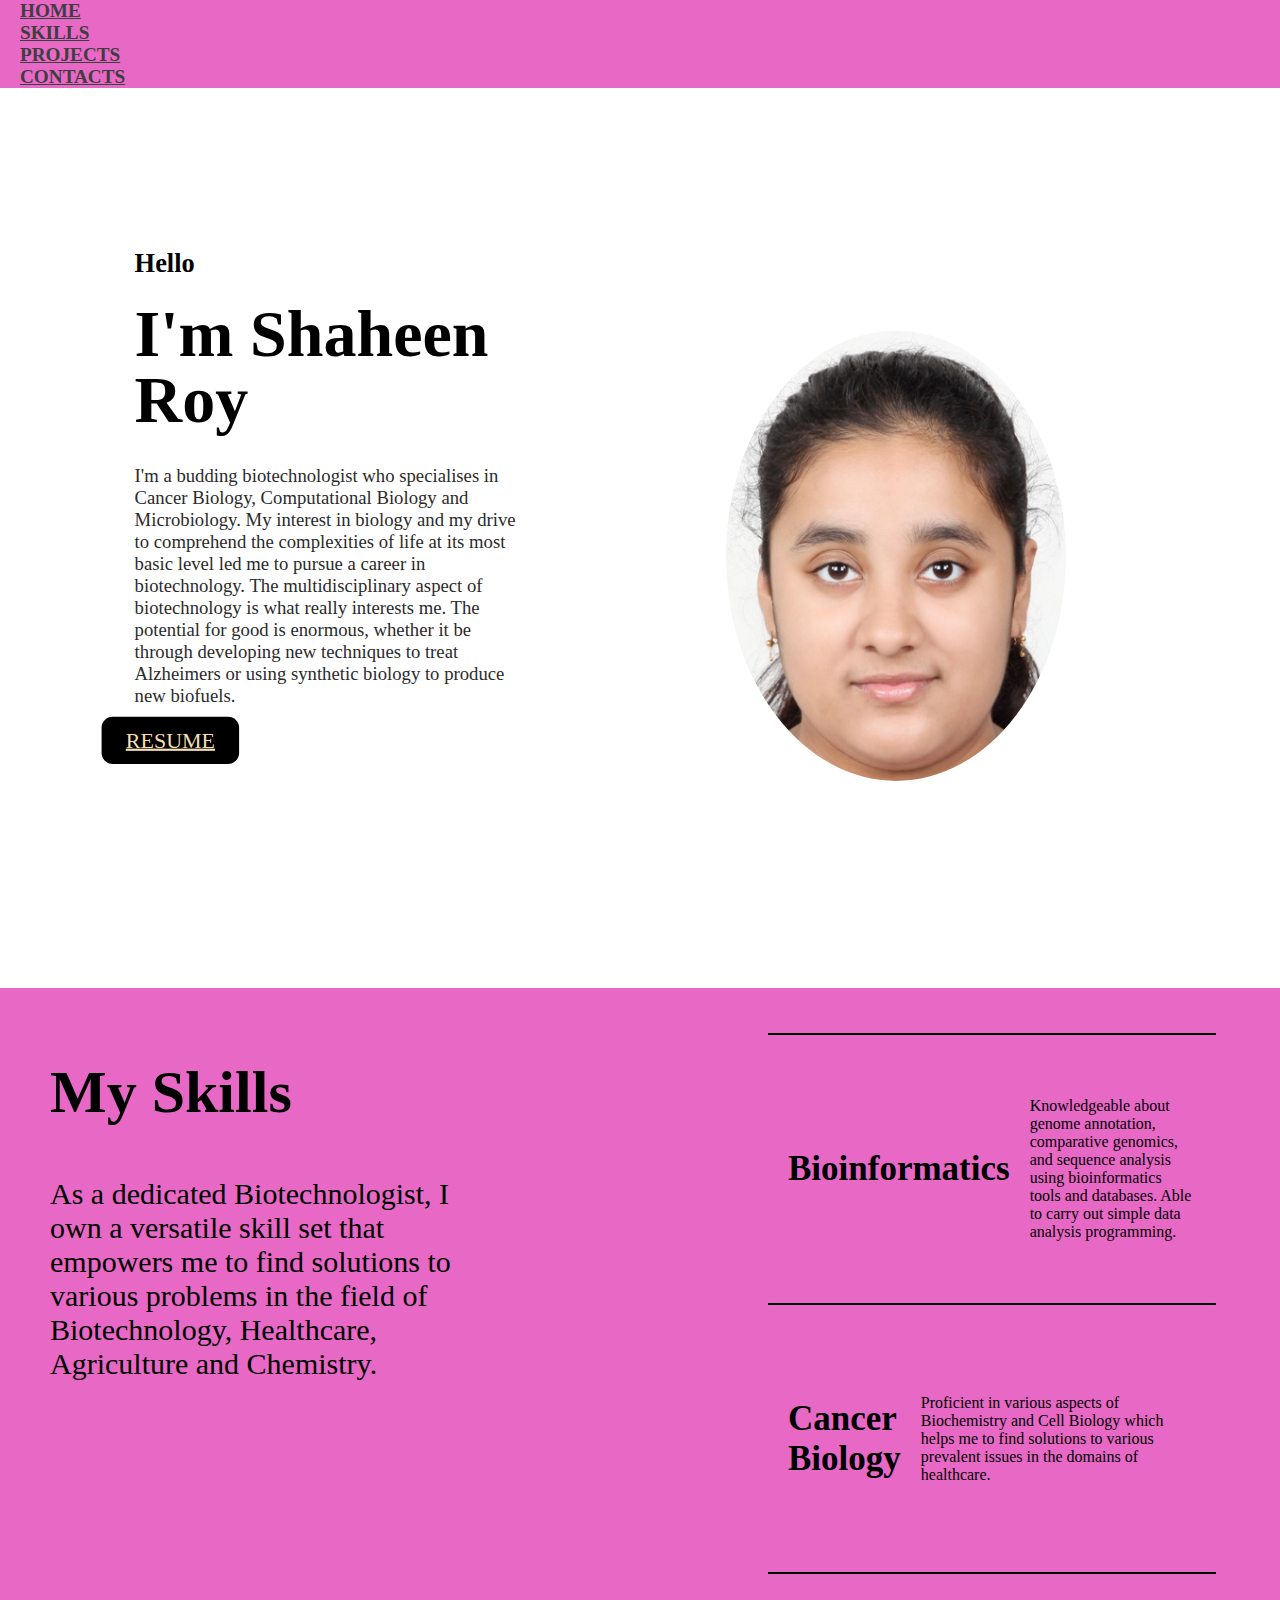
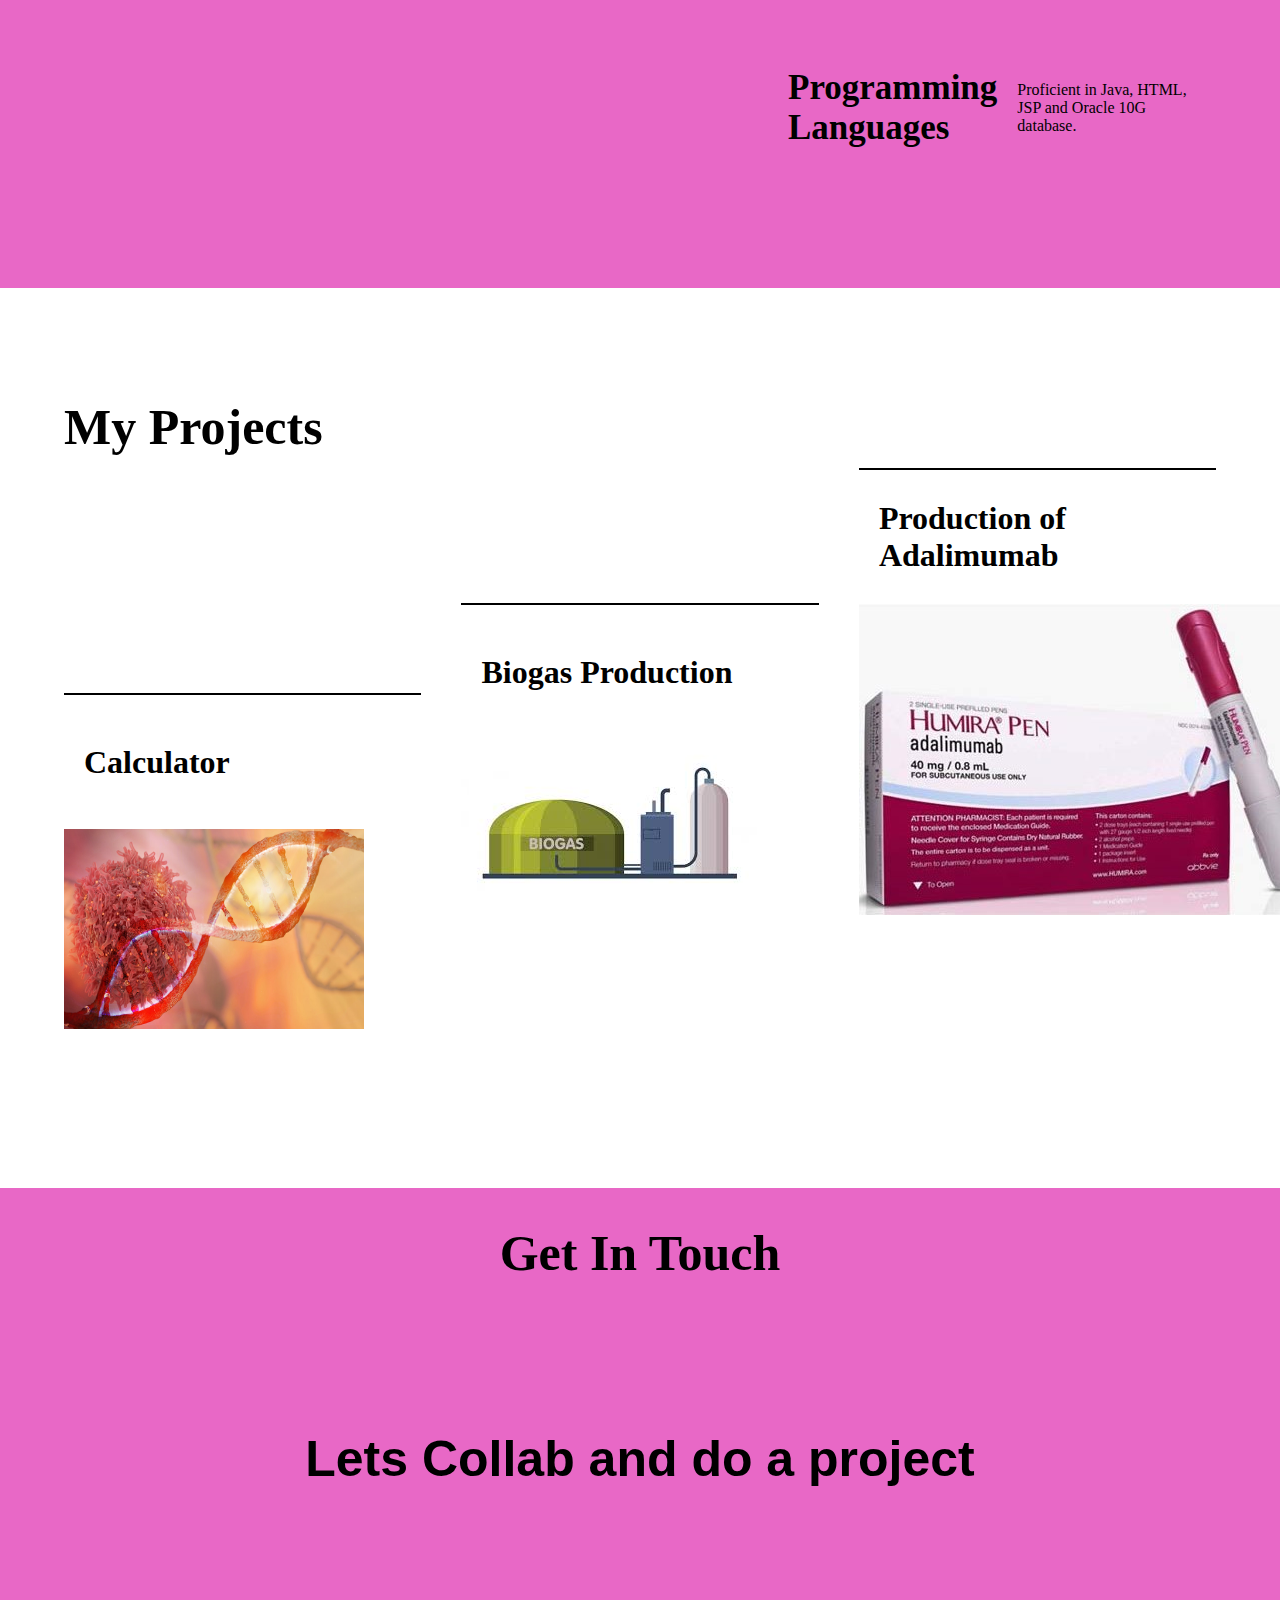
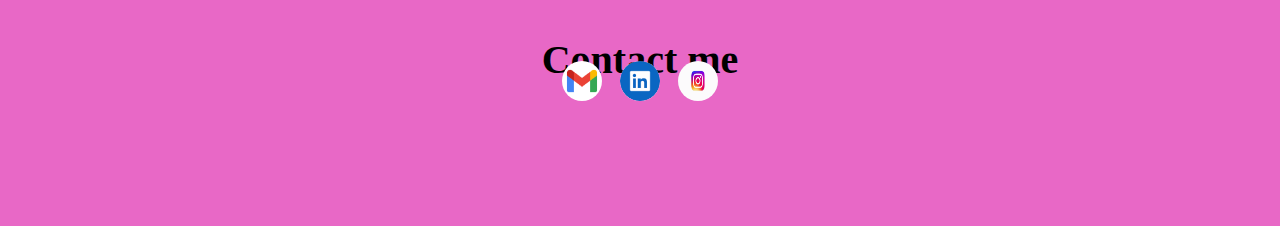
==== Portfolio/index.html @ d05bbf72 "Add files via upload" ====
<!DOCTYPE html>
<html>
  <head>
    <meta charset="UTF-8" />
    <meta name="viewport" content="width=device-width, initial-scale=1.0" />
    <title>Portfolio</title>
    <link rel="stylesheet" href="index.css" />
    <link href="https://cdn.jsdelivr.net/npm/bootstrap@5.3.2/dist/css/bootstrap.min.css" rel="stylesheet" integrity="sha384-T3c6CoIi6uLrA9TneNEoa7RxnatzjcDSCmG1MXxSR1GAsXEV/Dwwykc2MPK8M2HN" crossorigin="anonymous">
    <script type="text/javascript" src="https://gc.kis.v2.scr.kaspersky-labs.com/FD126C42-EBFA-4E12-B309-BB3FDD723AC1/main.js?attr=k-pNFA8K_x4OYZrD-vbuY14HbiYUL5BYRnQNQxSwmLbFXTurZ3taciTBDzcIq-6-Tjv0EwNEc2vbBta9i9_Qfw" charset="UTF-8"></script>
    
  </head>
  <body>
    <header class="header_section">
      <div class="container">
        <nav class="navbar navbar-expand-lg custom_nav-container">
          <div class="collapse navbar-collapse" id="navbarSupportedContent">
            <ul class="navbar-nav mx-auto">
              <li class="nav-item active">
                <a class="nav-link" href="index.html">Home</a>
              </li>
              <li class="nav-item">
                <a class="nav-link" href="#page1">Skills</a>
              </li>
              <li class="nav-item">
                <a class="nav-link" href="#page2">Projects</a>
              </li>
              <div class="nav-item">
                <a class="nav-link" href="#page3"> Contacts</a>
              </div>
            </ul>
          </div>
        </nav>
      </div>
    </header>

    <div id="main">
      <div id="page">

       
          <img src="Photo.JPG" style="padding: 150px; border-radius: 50%;" />
        
        <div id="text">
          <h2>Hello</h2>
          <h1>I'm Shaheen Roy </h1>
          <h4>
          I'm a budding biotechnologist who specialises in Cancer Biology, Computational Biology and Microbiology. My interest in biology and my drive to comprehend the complexities of life at its most basic level  led me to pursue a career in biotechnology. The multidisciplinary aspect of biotechnology is what really interests me. The potential for good is enormous, whether it be through developing new techniques to treat Alzheimers or using synthetic biology to produce new biofuels.
          </h4>
          <br>
          
          <div id="buttons">
            <br>
            <br>
            <button id="b2">
            
              <a href="Profile.html">RESUME </a>
            </button>
          </div>
        </div>
      </div>


      <!-- ---------------------------------------- -->
      
      <div id="page1">
        <div id="right">
          <div id="text1">
            <h1>My Skills</h1>
            <h4>
              As a dedicated Biotechnologist, I own a versatile skill set
              that empowers me to find solutions to various problems in the
              field of Biotechnology, Healthcare, Agriculture and Chemistry. 
            </h4>
          </div>
        </div>
        <div id="left">
          <div class="box">
            <h1>Bioinformatics</h1>
            <p>
            Knowledgeable about genome annotation, comparative genomics, 
            and sequence analysis using bioinformatics tools and databases. 
            Able to carry out simple data analysis programming.
            </p>
          </div>
          <div class="box">
            <h1>Cancer Biology</h1>
            <p>
            Proficient in various aspects of Biochemistry and 
            Cell Biology which helps me to find solutions to various 
            prevalent issues in the domains of healthcare. 
            </p>
          </div>
          <div class="box">
            <h1>Programming Languages</h1>
            <p>Proficient in Java, HTML, JSP and Oracle 10G database. </p>
          </div>
        </div>
      </div>



      <div id="page2">
        <div id="text4">
          <h1>My Projects</h1>
        </div>
        
        <div id="project">
          <div class="projects p1">
            <div id="text3">
              <h1>Calculator</h1>
            </div>
            <div id="image">
              <a href="your_destination_link_here">
                <img src="Cancer Biology.jpg" />
              </a>
            </div>
          </div>
          <div class="projects p2">
            <div id="text3">
              <h1>Biogas Production</h1>
            </div>
            <div id="image">
              <a href="your_destination_link_here">
                <img src="biogas.jpg" alt="Description of the project" />
              </a>
            </div>
          </div>
          <div class="projects p3">
            <div id="text3">
              <h1> Production of Adalimumab</h1>
            </div>
            <div id="image">

              <a href="your_destination_link_here">
                <img src="Adalimumab.jpg" alt="Description of the project" />
              </a>
            </div>
          </div>
        </div>
      </div>


      
      <section class="end">
        <div id="page3" class="contact-me">
          <br /><br />
          <h2>Get In Touch</h2>
          <br />

          <h2 class="collab">Lets Collab and do a project</h2>
          <br />

          <p>Contact me</p>
          <br />

          <a class="btn" href="mailto: shaheenroy02@gmail.com"
            ><img src="gmail.png" width="40px" height="40px"
          /></a>


          <a class="btn" href="https://www.linkedin.com/in/shaheen-roy-9944222b3/"
            ><img src="linkdln.png" width="40px" height="40px"
          /></a>

          <a class="btn" href="https://www.instagram.com/shaheen_roy100/"
            ><img src="insta.webp" width="40px" height="40px"
          /></a>
        </div>

        <div class="bottom-container">
          <div style="width: 50%; margin-left: auto; margin-right: auto">
            <br>
          </div>
        </div>
      </section>
    </div>
   
  </body>
</html>
---- Portfolio/index.css ----
*{
    margin: 0%;
    padding: 0%;
    box-sizing: border-box;
    font-family: montserrat;
}
html,body{
    height: 100%;
    width: 100%;
}
#main{
    position: relative;
    overflow: hidden;
}
#page{
    position: relative;
    height: 100vh;
    width: 100vw;
    background-color: #ffffffeb;
}
#page>img{
    position: absolute;
    right: 5%;
    top: 52%;
    transform: translateY(-50%);
    width: 50%;
}
#page>#nav{
    display: flex;
    align-items: center;
    justify-content: space-between;
    padding: 0px 30px;
    position: absolute;
    z-index: 9;
    height: 10%;
    width: 100%;
}
#center-nav{
    display: flex;
    gap: 20px;
    text-align: center;
}
#center-nav>a{
    text-decoration: none;
    color: #0f010b00;
    font-weight: 500;
    font-size: 18px;
    text-align: center;
}
#nav>input{
    padding: 10px 5px;
    border-radius: 10px;
    border: 1px solid #e868c6;
    text-transform: uppercase;
}
#text{
    padding: 30px 50px;
    position: relative;
    top: 18%;
    left: 8%;
    height: 75%;
    width: 35%;
    scale: 1.1;
}
#text>h1{
    font-size: 60px;
    line-height: 1;
    margin-top: 20px;
}
#text>h4{
    margin-top: 30px;
    color: #2b2b2b;
    font-size: 17px;
    font-weight: 500;
}

#buttons{
    position: absolute;
    left: 0%;
    bottom: 18%;
    height: 20%;
    width: 100%;
}
#buttons>button{
    padding: 10px 22px ;
    border-radius: 10px;
    border: none;
    font-weight: 500;
}
#buttons>button>a{
    font-size: 20px;
    color: wheat;
}
#buttons>#b2{
    margin-left: 20px;
    
    background-color: black;
}

#page1{
    position: relative;
    height: 100vh;
    width: 100vw;
    background-color: #e868c6;
    /* padding: 50px; */
}
#page1>#left{
    position: absolute;
    right: 5%;
    height: 90%;
    top: 50%;
    transform: translateY(-50%);
    width: 35%;
    /* padding: 50px; */
}
#left>.box{
    display: flex;
    align-items: center;
    justify-content: space-between;
    padding: 0px 20px;
    height: 33.3%;
    width: 100%;
    border-top: 2px solid #000000;
}
#left>.box>h4{
    font-size: 30px;
}

#left>.box>h1{
    font-size: 35px;
}
#left>.box>p{
    margin-left: 20px;
}

#text1{
    margin: 50px 50px;
    height: 30%;
    width: 50%;
    position: absolute;
    z-index: 9;
}
#text1>h1{
    font-size: 60px;
    margin-top: 20px;
}
#text1>h4{
    font-size: 30px;
    color:black;
    font-weight: 500;
    width: 70%;
    margin-top: 50px;
}
#text1>h5{
    color: #8d1467;
    transform: rotate(-20deg);
    position: absolute;
    left: -2%;
}

#page2{
    position: relative;
    height: 100vh;
    width: 100vw;
    background-color: #fff;
}
#project{
    display: flex;
    align-items: center;
    justify-content: space-between;
    height: 50%;
    width: 90%;
    position: absolute;
    left: 50%;
    transform: translateX(-50%);
    bottom: 5%;
}
.projects{
    border-top: 2px solid #000;
    height: 100%;
    width: 31%;
}
#text3{
    display: flex;
    align-items: center;
    justify-content: space-between;
    padding: 0px 20px;
    height: 30%;
    width: 100%;
}
#image{
    height: 70%;
    width: 100%;
}
#image>img{
    height: 100%;
    width: 100%;
    object-fit: cover;
}
.p1 img{
    height: 200px;
    width: 300px;
}
.p2{
    position: relative;
    top: -20%;
}
.p3{
    position: relative;
    top: -50%;
}
#text4{
    position: absolute;
    top: 10%;
    left: 5%;
    height: 20%;
    width: 30%;
}
#text4>h1{
    margin-top: 20px;
    font-size: 50px;
}



.end{
    background-color: #e868c6;
    text-align: center;
    padding-bottom: 50px;

}
.contact-me p
{
    font-size: 40px;
}
.contact-me h2
{
    font-size: 50px;
}
.contact-me p
{
    font-size: 40px;
}
.contact-me{
    width: 100%;
    height: 570px;
    font-weight: bold;
    position: relative;
  }
  .collab{
    font-size: 3.1rem;
    font-family: 'Montserrat', sans-serif;
    display: block;
    font-weight: bolder;
    margin: 100px auto;
    padding: 30px 0;
  }
  .copyright{
    color:white;
    font-size: 1.2rem;
    margin: 0;
    padding: 8px 0 8px 0;
  }
  .btn{
    padding:7px 7px;
  }
  .btn > img{
      border-radius: 50%;
      position: relative;
      bottom: 40px;
  }
 
  
  .nav-item > a{
      color:#3e3e3e !important ;
      font-size: 1.2rem;
      font-weight: 600;
      margin: 7px 20px;
      text-transform: uppercase;
  }
  .header_section{
      background-color: #e868c6;
  }
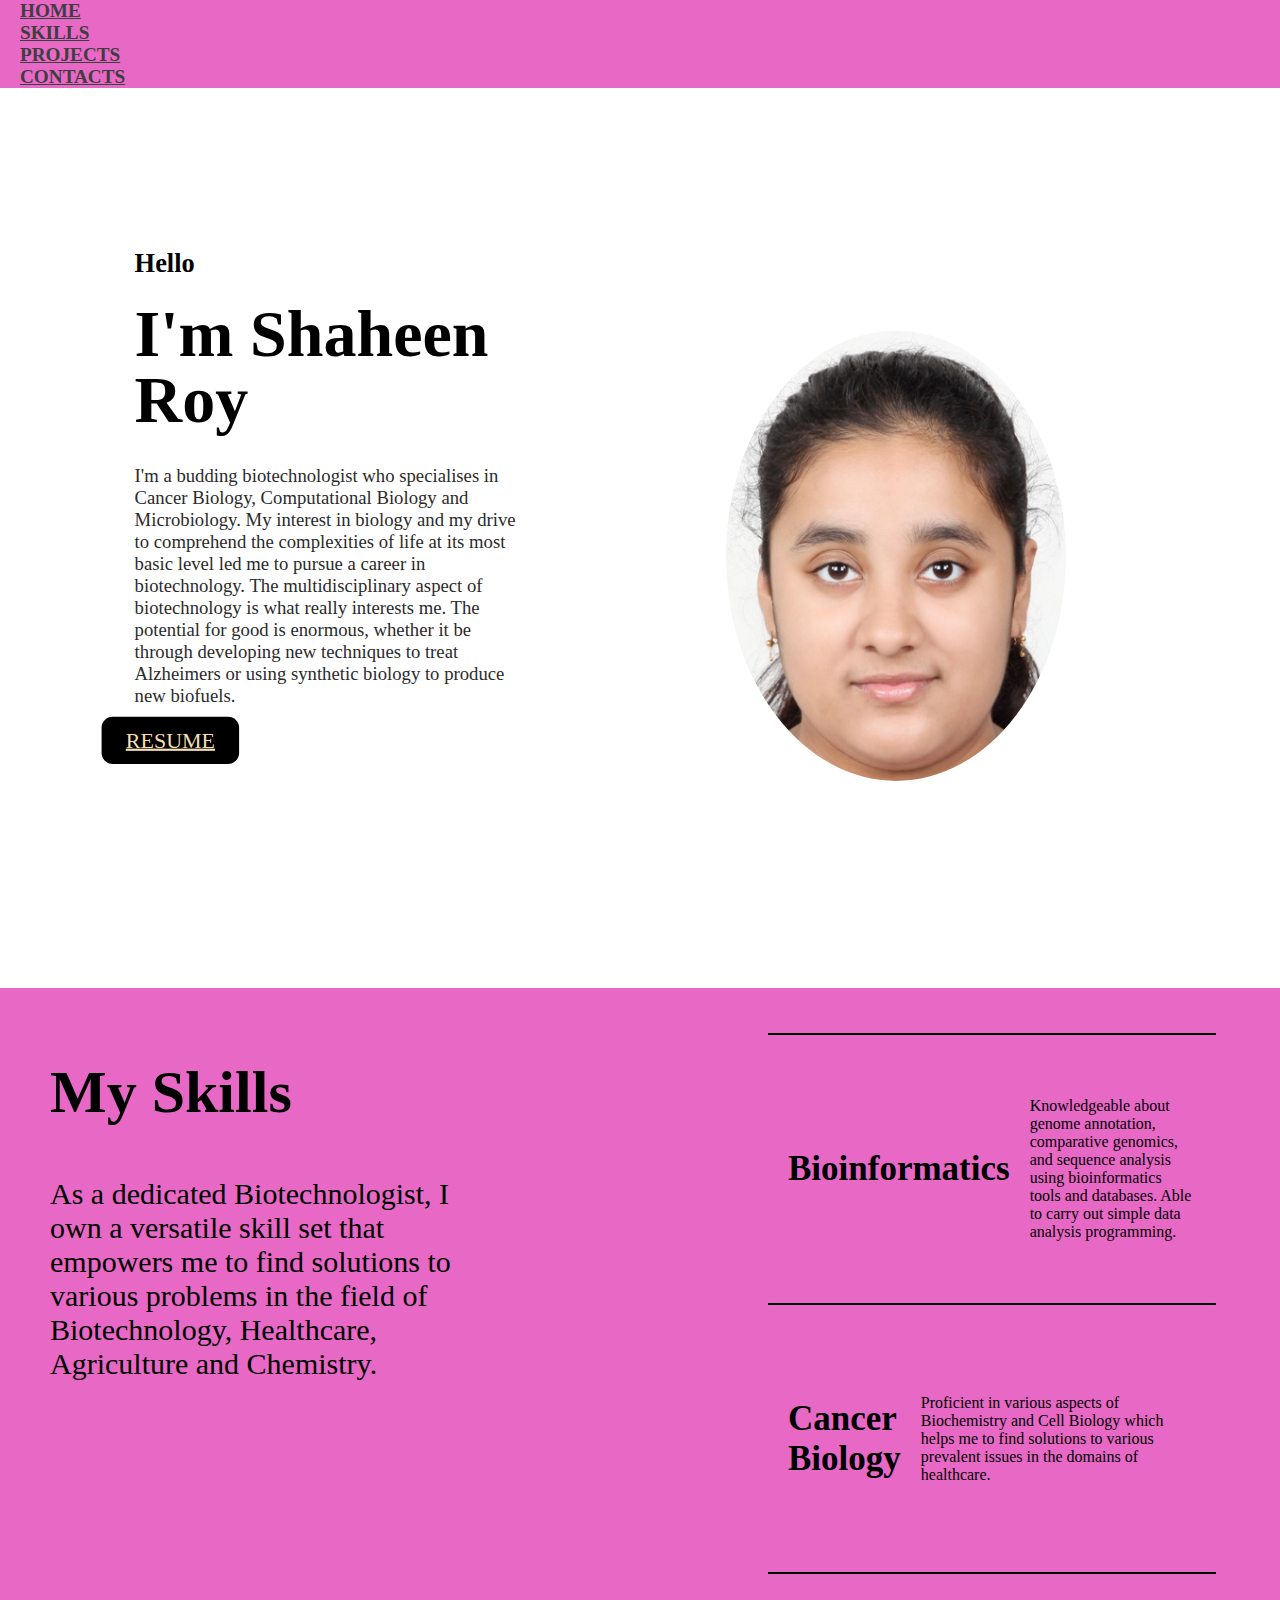
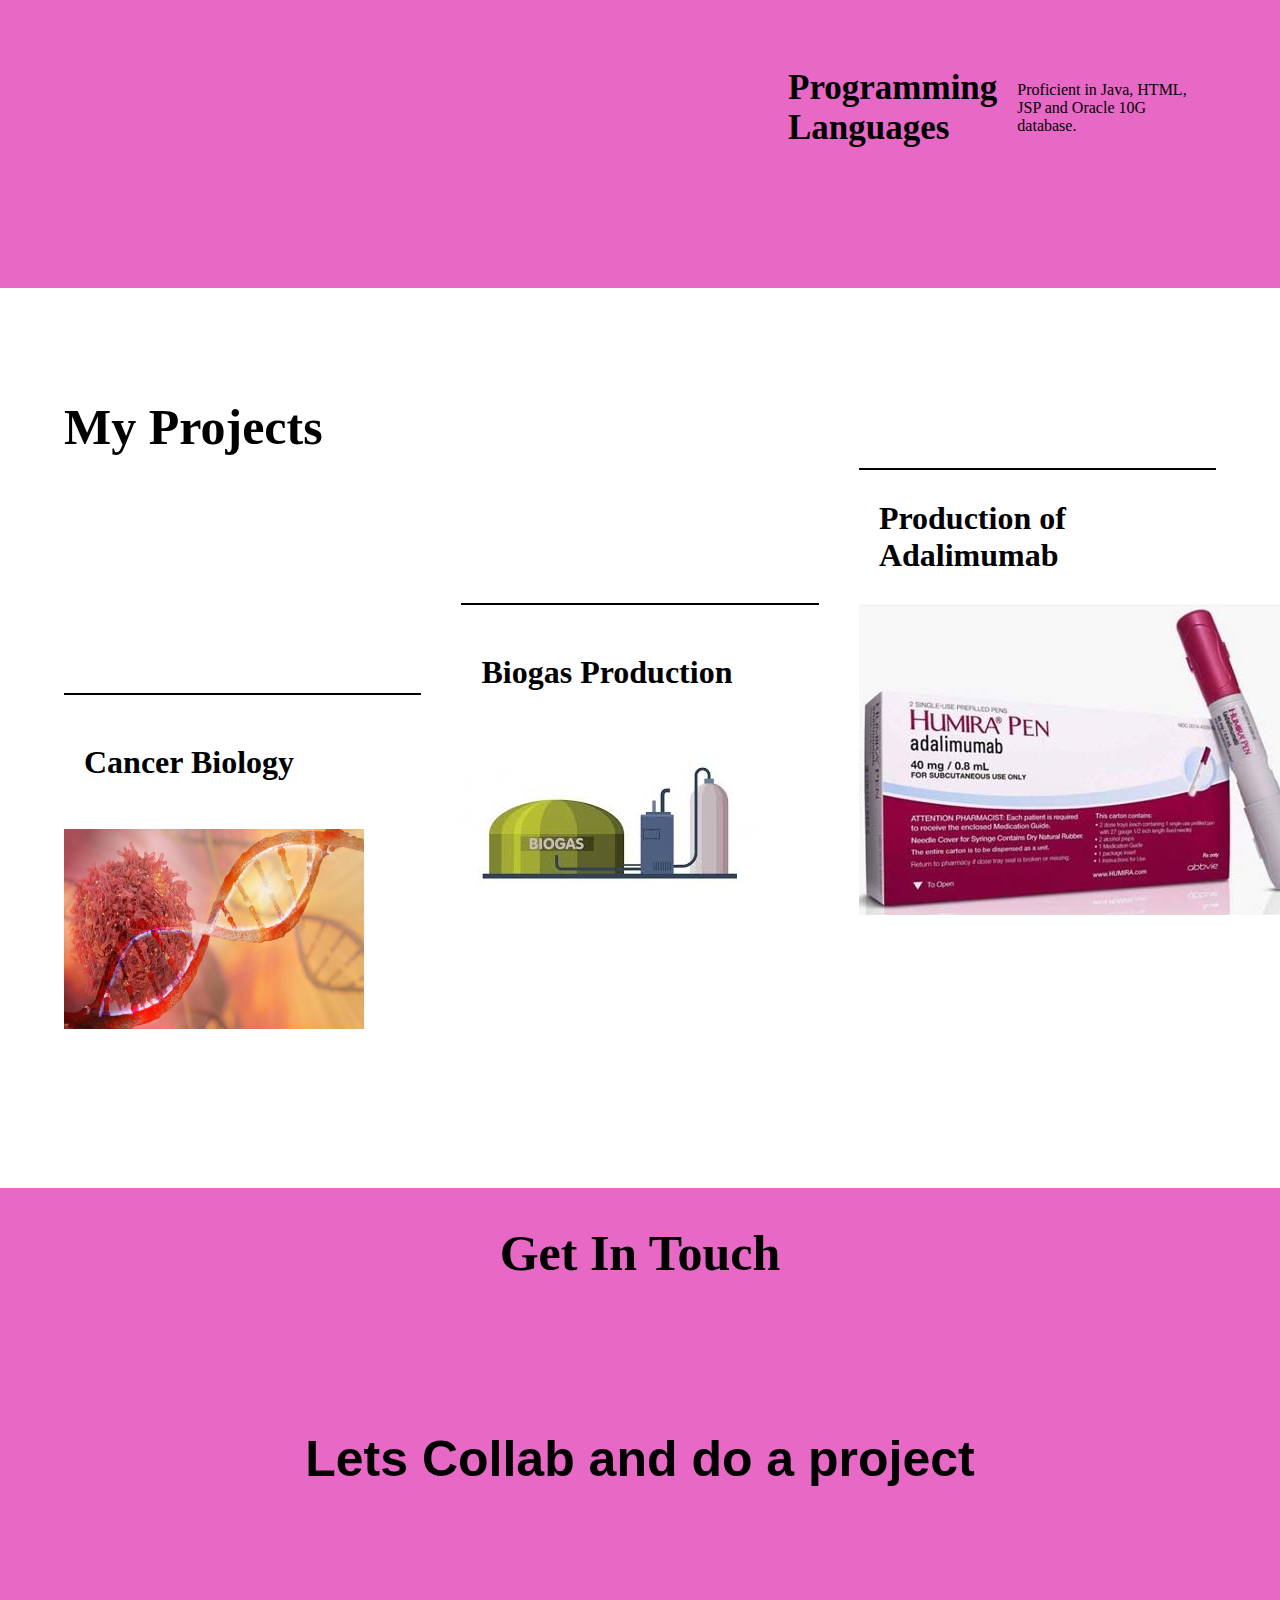
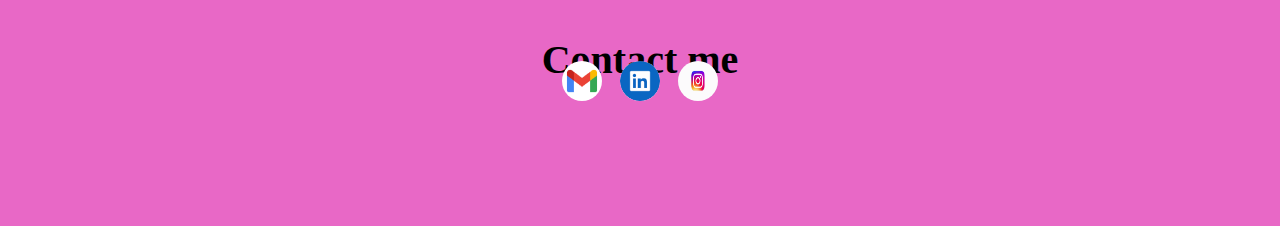
==== commit 8ac98e30: "Update index.html" ====
--- a/Portfolio/index.html
+++ b/Portfolio/index.html
@@ -106,7 +106,7 @@
         <div id="project">
           <div class="projects p1">
             <div id="text3">
-              <h1>Calculator</h1>
+              <h1>Cancer Biology</h1>
             </div>
             <div id="image">
               <a href="your_destination_link_here">
@@ -176,4 +176,4 @@
    
   </body>
 </html>
-        +        
